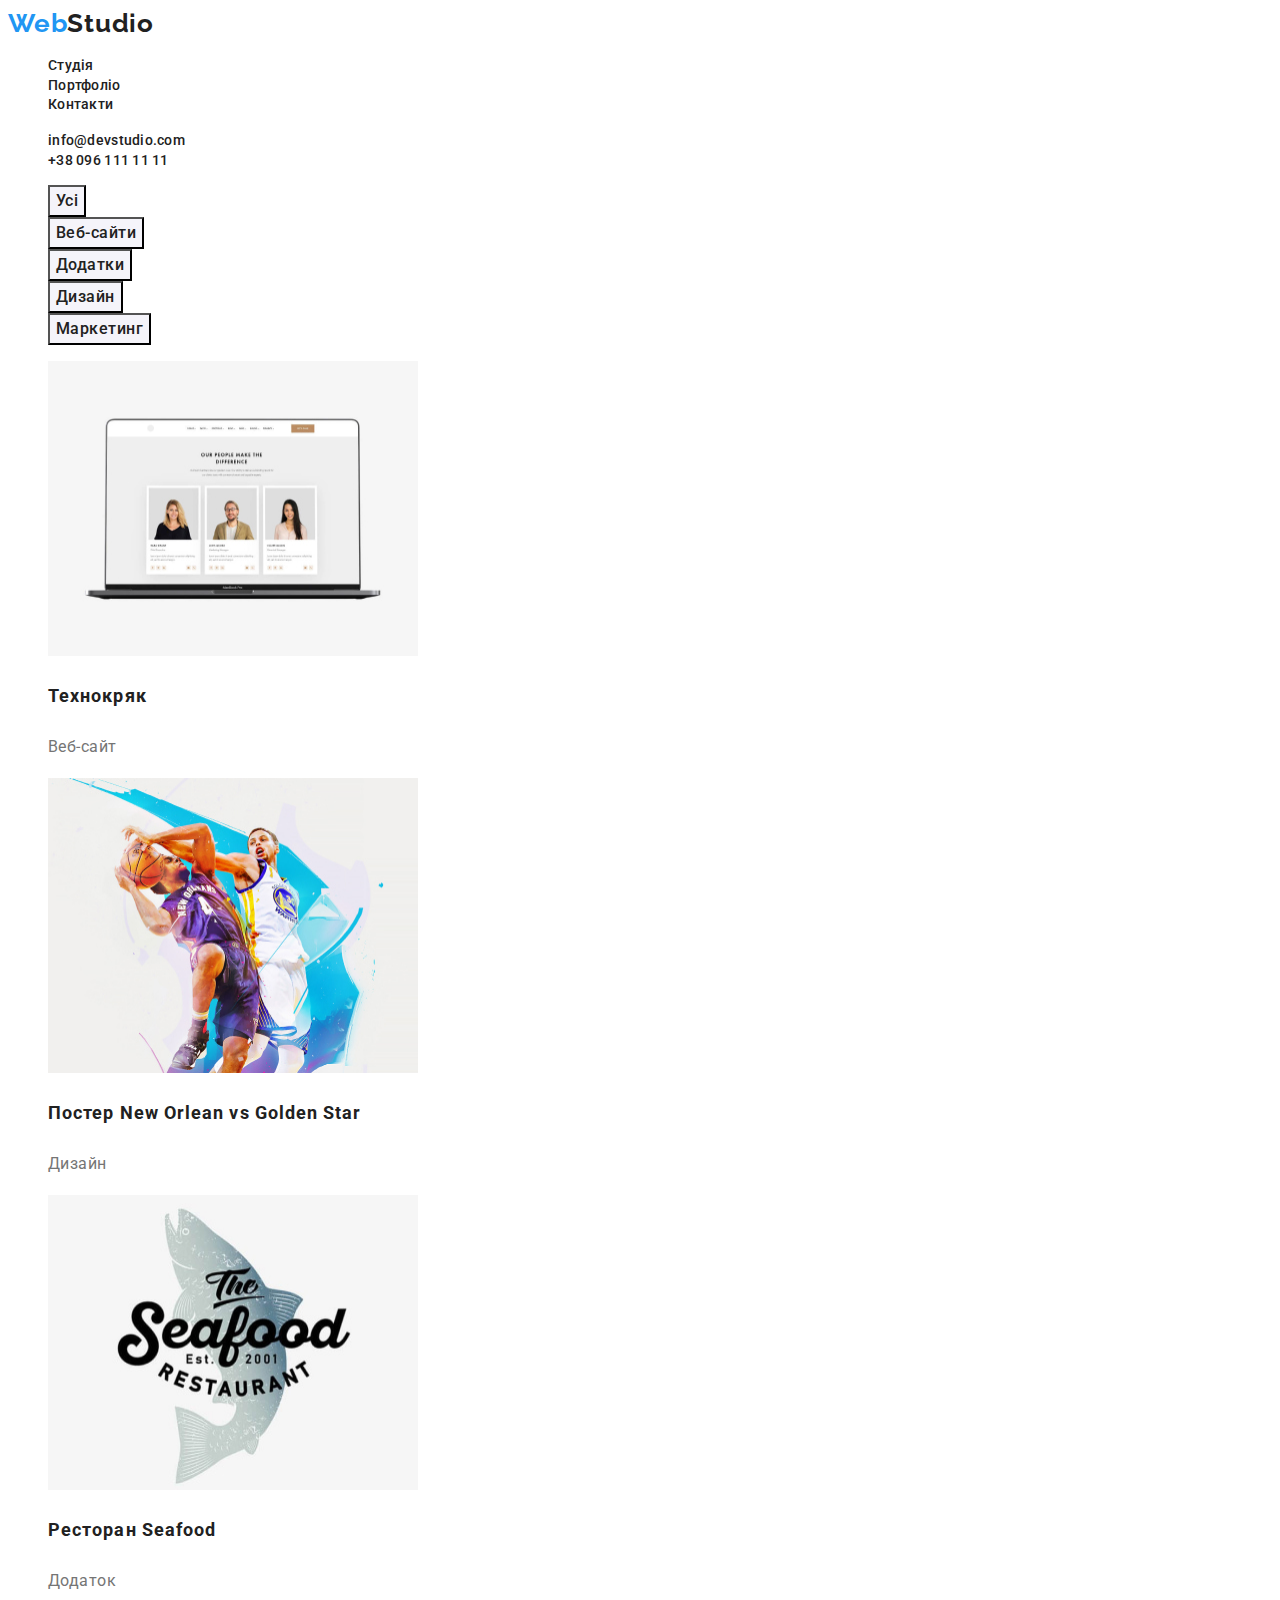
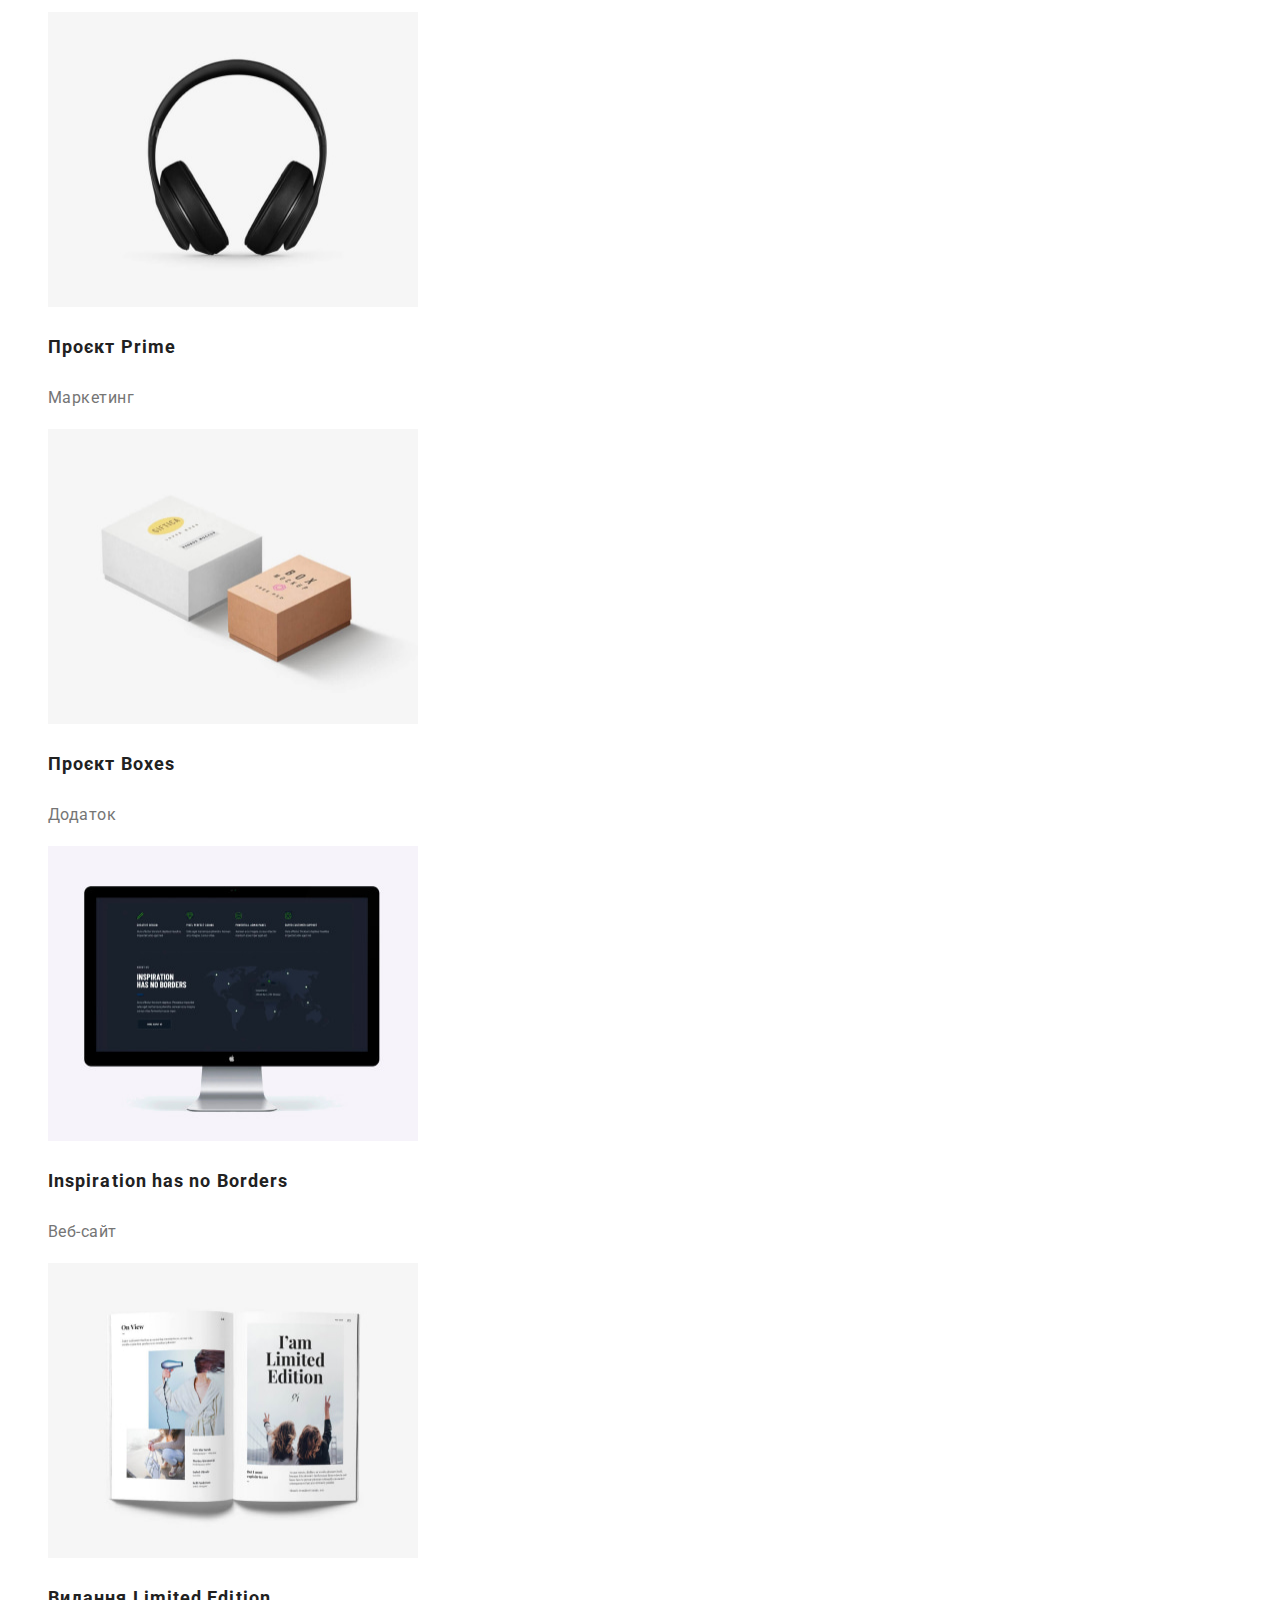
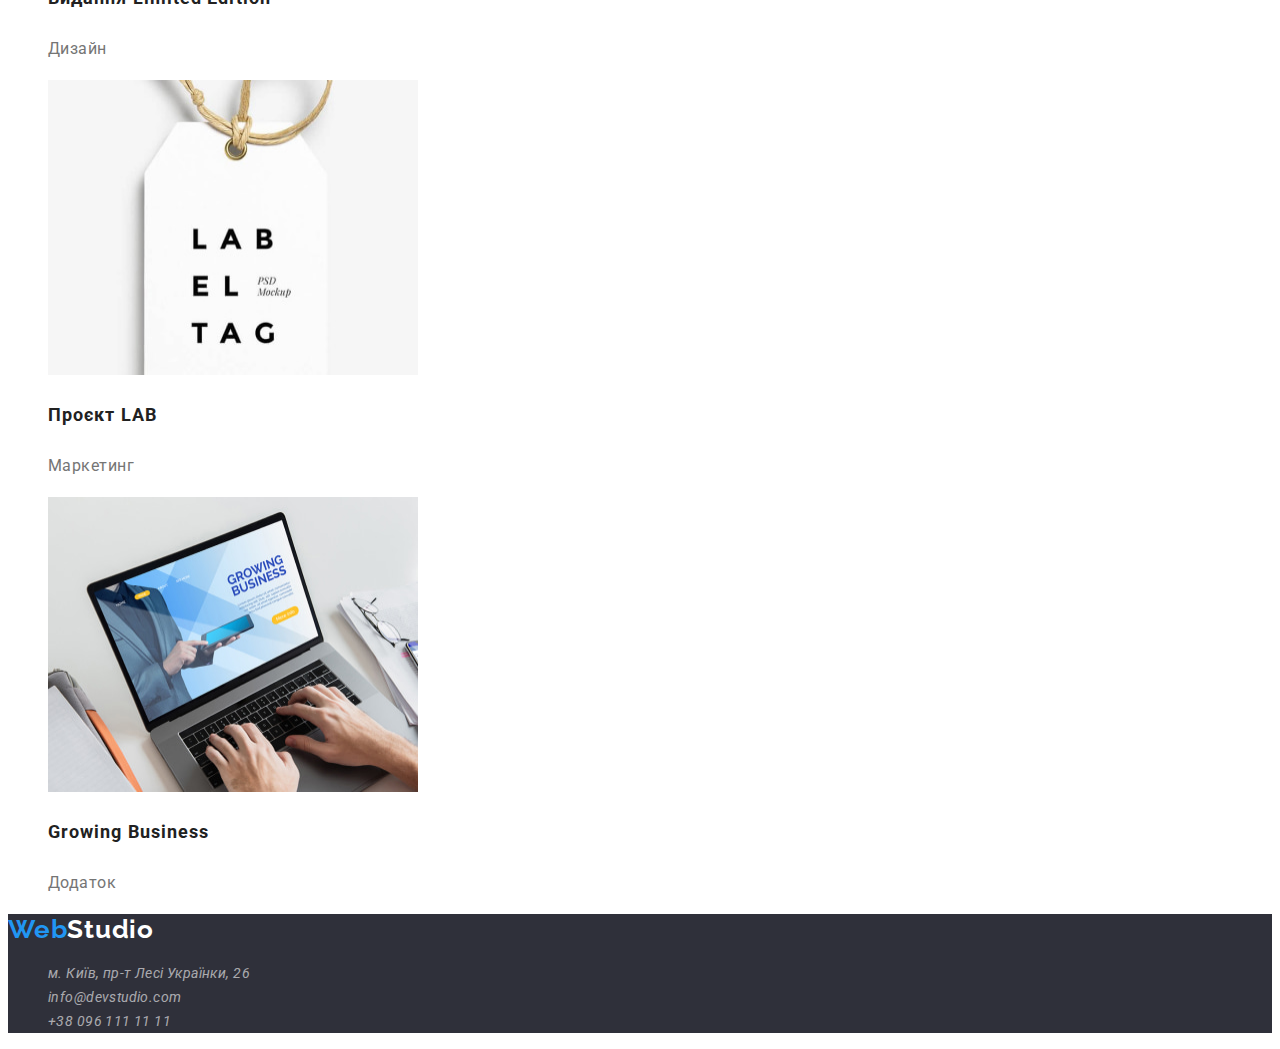
==== portfolio.html @ 1ae91c33 "Home work 2" ====
<!DOCTYPE html>
<html lang="uk">
<head>
    <meta charset="UTF-8"/>
    <meta http-equiv="X-UA-Compatible" content="IE=edge"/>
    <meta name="viewport" content="width=device-width, initial-scale=1.0"/>
    <title>Document</title>
    <link rel="preconnect" href="https://fonts.googleapis.com">
    <link rel="preconnect" href="https://fonts.gstatic.com" crossorigin>
    <link href="https://fonts.googleapis.com/css2?family=Raleway:wght@700&family=Roboto:wght@400;500;700;900&display=swap" rel="stylesheet">
    <link rel="stylesheet" href="./css/styles.css"/>
</head>
<body>
  <header class="header">
    <nav class="main-nav">
      <a class="body-logo" href="./index.html"> <span class="body-logo-web">Web</span>Studio</a>
      <ul class="list"> 
        <li class="list-item">
          <a class="link" href="./index.html">Студія</a>
        </li>
        <li class="list-item">
          <a class="link" href="./portfolio.html">Портфоліо</a>
        </li>
        <li class="list-item">
          <a class="link" href="">Контакти</a>
        </li>
      </ul>
    </nav>
    <ul class="list">
      <li class="list-item">
        <a class="mail" href="mailto:info@devstudio.com">info@devstudio.com</a>
      </li>
      <li class="list-item">
        <a class="tel" href="tel:+380961111111">+38 096 111 11 11</a>
      </li>
    </ul>
  </header>
      <main>
        <!--Filters-->
            <ul class="list">
                <li class="list-item">
                    <button class="btn" type="button">Усі</button>
                </li>
                <li class="list-item">
                    <button class="btn" type="button">Веб-сайти</button>
                </li>
                <li class="list-item">
                    <button class="btn" type="button">Додатки</button>
                </li>
                <li class="list-item">
                    <button class="btn" type="button">Дизайн</button>
                </li>
                <li class="list-item">
                    <button class="btn" type="button">Маркетинг</button>
                </li>
            </ul>
        <!--Projects sections-->
        <section class="section">
        <h2 class="visually-hidden">Projects</h2>
        <ul class="list">
<li class="list-item">
    <img src="./images/Projects/project-1.jpg" alt="Сайт Технокряк" class="img" height="295" width="370">
    <h3 class="projects-title">Технокряк</h3>
    <p class="projects-undertitle">Веб-сайт</p>
</li>
<li class="list-item">
    <img src="./images/Projects/project-2.jpg" alt="Постер New Orlean vs Golden Star" class="img" height="295" width="370">
    <h3 class="projects-title">Постер New Orlean vs Golden Star</h3>
    <p class="projects-undertitle">Дизайн</p>
</li>
<li class="list-item">
    <img src="./images/Projects/project-3.jpg" alt="Додаток Ресторан Seafood" class="img" height="295" width="370">
    <h3 class="projects-title">Ресторан Seafood</h3>
    <p class="projects-undertitle">Додаток</p>
</li>
<li class="list-item">
    <img src="./images/Projects/project-4.jpg" alt="Проєкт Prime" class="img" height="295" width="370">
    <h3 class="projects-title">Проєкт Prime</h3>
    <p class="projects-undertitle">Маркетинг</p>
</li>
<li class="list-item">
    <img src="./images/Projects/project-5.jpg" alt="Додаток проєкта Boxes" class="img" height="295" width="370">
    <h3 class="projects-title">Проєкт Boxes</h3>
    <p class="projects-undertitle">Додаток</p>
</li>
<li class="list-item">
    <img src="./images/Projects/project-6.jpg" alt="Веб-сайт Inspiration has no Borders" class="img" height="295" width="370">
    <h3 class="projects-title">Inspiration has no Borders</h3>
    <p class="projects-undertitle">Веб-сайт</p>
</li>
<li class="list-item">
    <img src="./images/Projects/project-7.jpg" alt="Дизайн Видання Limited Edition" class="img" height="295" width="370">
    <h3 class="projects-title">Видання Limited Edition</h3>
    <p class="projects-undertitle">Дизайн</p>
</li>
<li class="list-item">
    <img src="./images/Projects/project-8.jpg" alt="Проєкт LAB" class="img" height="295" width="370">
    <h3 class="projects-title">Проєкт LAB</h3>
    <p class="projects-undertitle">Маркетинг</p>
</li>
<li class="list-item">
    <img src="./images/Projects/project-9.jpg" alt="Додаток Growing Business" class="img" height="295" width="370">
    <h3 class="projects-title">Growing Business</h3>
    <p class="projects-undertitle">Додаток</p>
</li>
        </ul>
        </section>
      </main>
      <footer class="footer">
        <a class="footer-logo" href="./index.html"> <span class="logo-web">Web</span>Studio</a>
        <address>
        <ul class="footer-list">
          <li class="footer-list-item">
            <a class="link footer-link" href="https://goo.gl/maps/CPtrU1FHBa2aNyZL9" target="_blank" rel="noopener noreferrer">м. Київ, пр-т Лесі Українки, 26</a>
          </li>
          <li class="footer-list-item">
            <a class="link footer-link" href="mailto:info@devstudio.com">info@devstudio.com</a>
          </li>
          <li class="footer-list-item">
            <a class="link footer-link" href="tel:+380961111111">+38 096 111 11 11</a>
          </li>
        </ul>
      </address>
      </footer>
</body>
</html>
---- css/styles.css ----
:root{
    /*Text colors*/
    --main-txt-cl:#212121;
    --secondary-txt-cl: #757575;
    --light-txt-cl: #FFFFFF;
    --accent-txt-cl: #2196F3;
    /*Background colors*/
    --main-bg-cl:#ffffff;
    --accent-bg-cl:#2196F3;
    /*Fonts*/
    --main-font:"Roboto", sans-serif;
    --secondary-font: "Raleway", sans-serif;
}
body{
    color: var(--main-txt-cl);
    background-color: var(--main-bg-cl);
    font-family: var(--main-font);

}
.visually-hidden {
    position: absolute;
    width: 1px;
    height: 1px;
    margin: -1px;
    border: 0;
    padding: 0;
    white-space: nowrap;
    clip-path: inset(100%);
    clip: rect(0 0 0 0);
    overflow: hidden;
  }
.link,.body-logo, .footer-logo, .mail,.tel {
    text-decoration: none;
    color: currentColor;
}
.list {
    list-style: none;
}
/*Header*/
    .body-logo{
        font-family: var(--secondary-font);
        font-weight: 700;
        font-size: 26px;
        line-height: 31px;
        letter-spacing: 0.03em;
    }
    .body-logo-web{
        color: var(--accent-txt-cl);
}
    .header .link,
    .header .mail,
    .header .tel
{
        font-weight: 500;
        font-size: 14px;
        line-height: calc(16/12);
        letter-spacing: 0.02em;
        color: var(--main-txt-cl)
    }
    .header .link:hover,
    .header .link:focus,
    .mail:hover,
    .mail:focus,
    .tel:hover,
    .tel:focus
{
        font-weight: 500;
        color: var(--accent-txt-cl)}
        
    /*Main section*/
    .main-group{
        background-color: #2F303A;
    }
    .main-title {
        font-weight: 900;
        font-size: 44px;
        line-height: calc(60/44);
        text-transform: uppercase;
        color: var(--light-txt-cl);
        background-color: #2F303A;
    }
    
    .main-btn {
        font-family: inherit;
        color: #ffffff;
        background-color: transparent;
        cursor: pointer;
    }
    .main-btn:hover,
    .main-btn:focus {
        background-color: #2196F3;
    }
    /*Features section*/
    .features-list-item {
        font-weight: 700;
        font-size: 14px;
        line-height: calc(16/14);
        letter-spacing: 0.03em;
        text-transform: uppercase;
    }
    .features-description {
        text-transform: none;
        font-size: 14px;
        line-height: calc(24/14);
        letter-spacing: 0.03em;
        color: var(--secondary-txt-cl)
    }
    /*Чим ми займаємося business-section*/
    .business-section-description{
        font-weight: 700;
        font-size: 36px;
        line-height: calc(42/36);
        text-align: center;
        letter-spacing: 0.03em;
    }
    /*Наша команда team section*/
    .team-section-title{
        font-weight: 500;
        font-size: 16px;
        line-height: calc(19/16);
        text-align: center;
        letter-spacing: 0.03em;  
    }
    .team-section-undertitle {
        font-size: 16px;
        line-height: calc(19/16);
        text-align: center;
        letter-spacing: 0.03em;
        color: var(--secondary-txt-cl)
    }
    /*Footer*/
    .footer{
        background-color: #2F303A;
    }
    .footer-logo{
        font-family:var(--secondary-font);
        font-weight: 700;
        font-size: 26px;
        line-height: 31px;
        letter-spacing: 0.03em;
        color: #FFFFFF;
    }
    .logo-web{
        color: var(--accent-txt-cl);
    }
    .footer-list{
        list-style: none;
    }
    .footer-link{
        font-size: 14px;
        line-height: calc(24/14);
        letter-spacing: 0.03em;
        color: rgba(255, 255, 255, 0.6);
    }
    .footer-link:hover,
    .footer-link:focus{
        color: var(--light-txt-cl);
    }

    .btn{
        font-family: inherit;
        background-color: #F5F4FA;
        cursor: pointer;
        font-weight: 500;
        font-size: 16px;
        line-height: calc(26/16);
        text-align: center;
        letter-spacing: 0.03em;
        color: var(--main-txt-cl);
    }
    .btn:hover,
    .btn:focus{
        color: var(--light-txt-cl);
        background-color: var(--accent-bg-cl);
    }
    
    /*Projects sections*/
    .projects-title {
        font-weight: 700;
        font-size: 18px;
        line-height: calc(36/18);
        letter-spacing: 0.06em;
        color: var(--main-txt-cl)
    }
    .projects-undertitle {
        font-size: 16px;
        line-height: calc(30/16);
        letter-spacing: 0.03em;
        color: var(--secondary-txt-cl);
    }
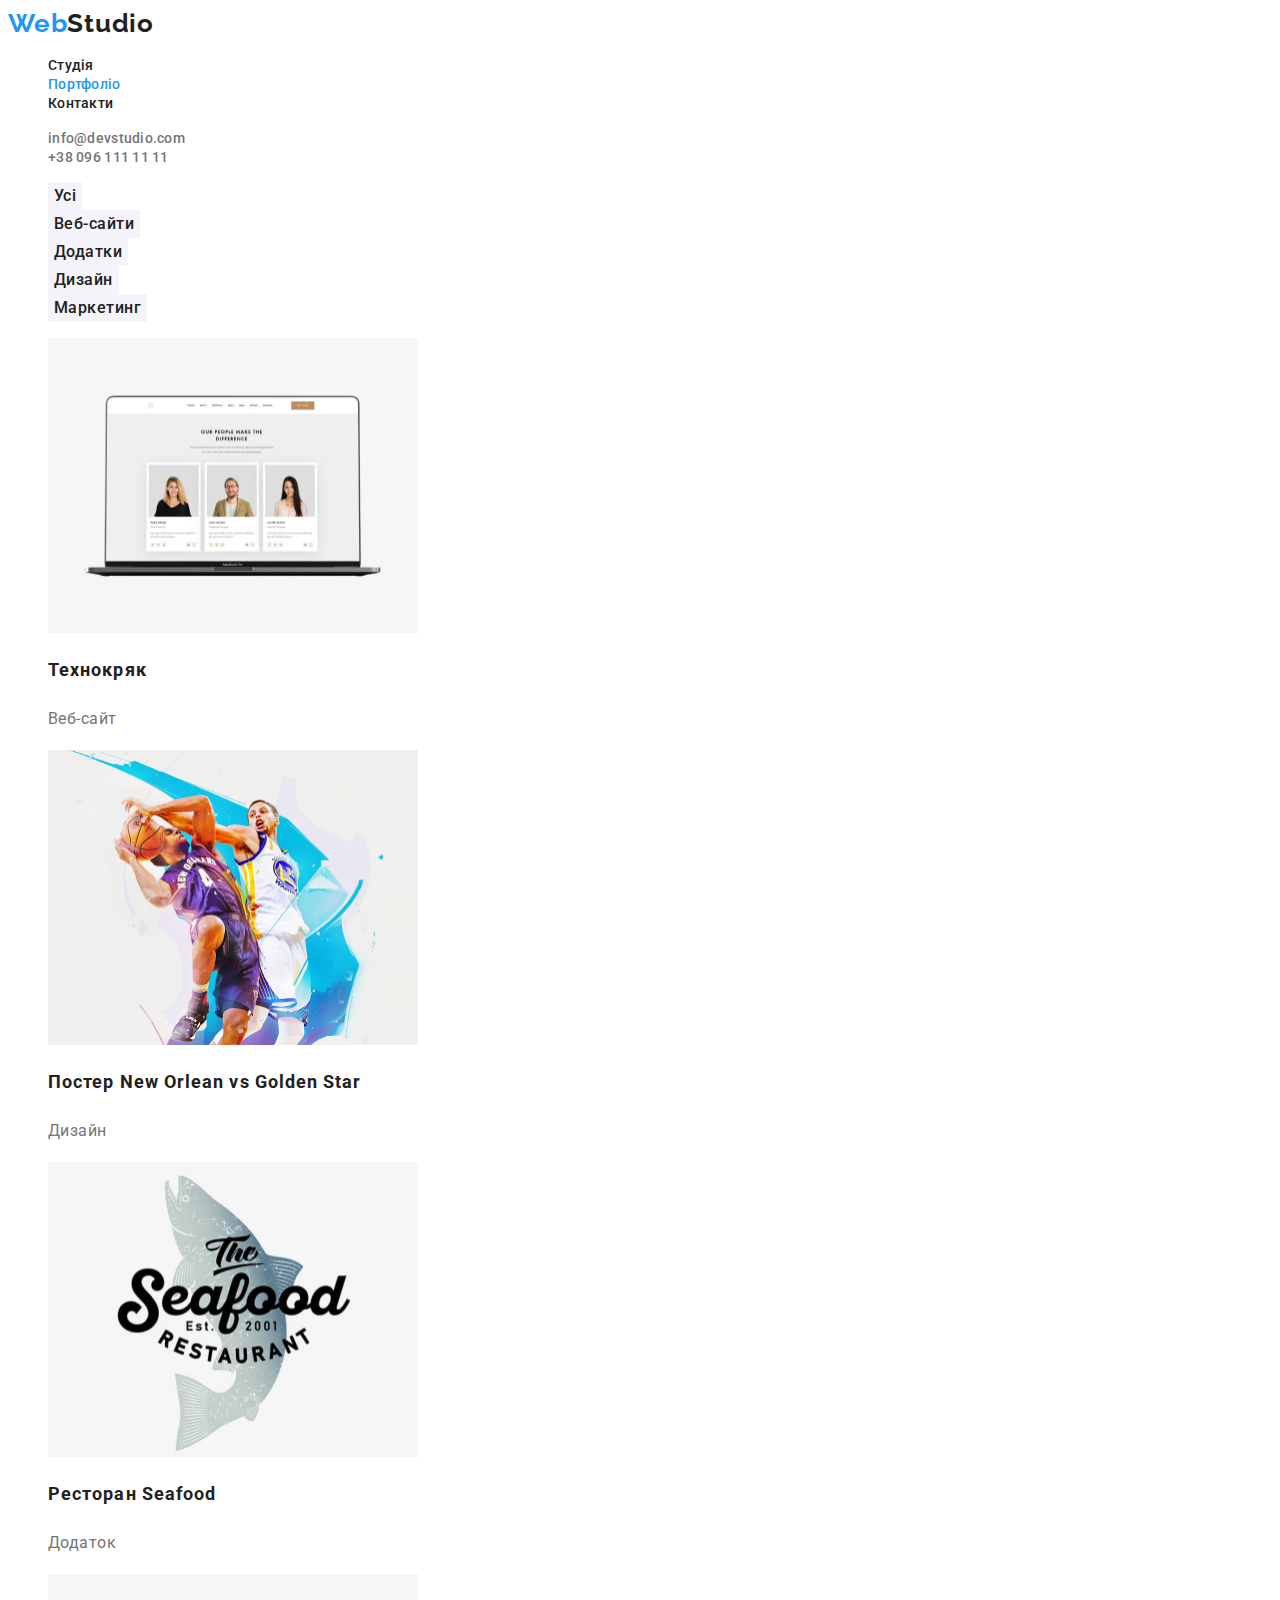
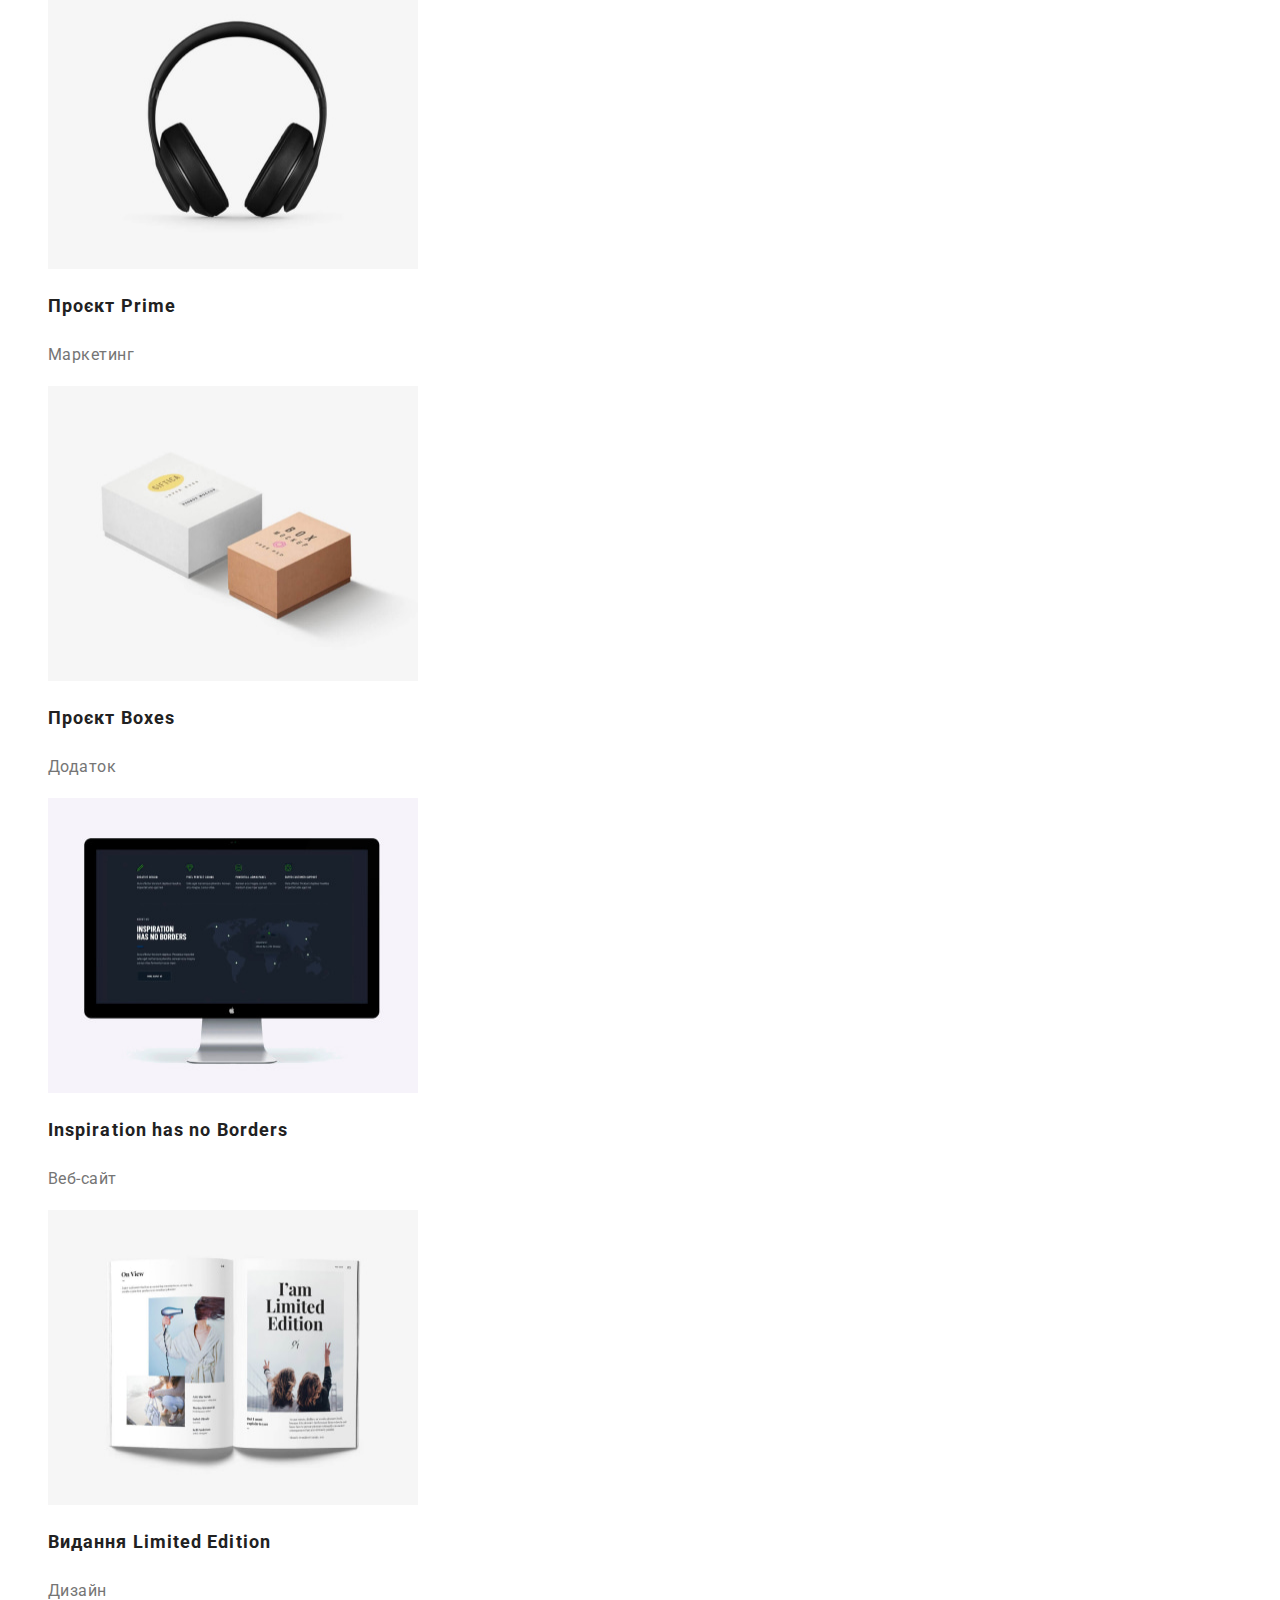
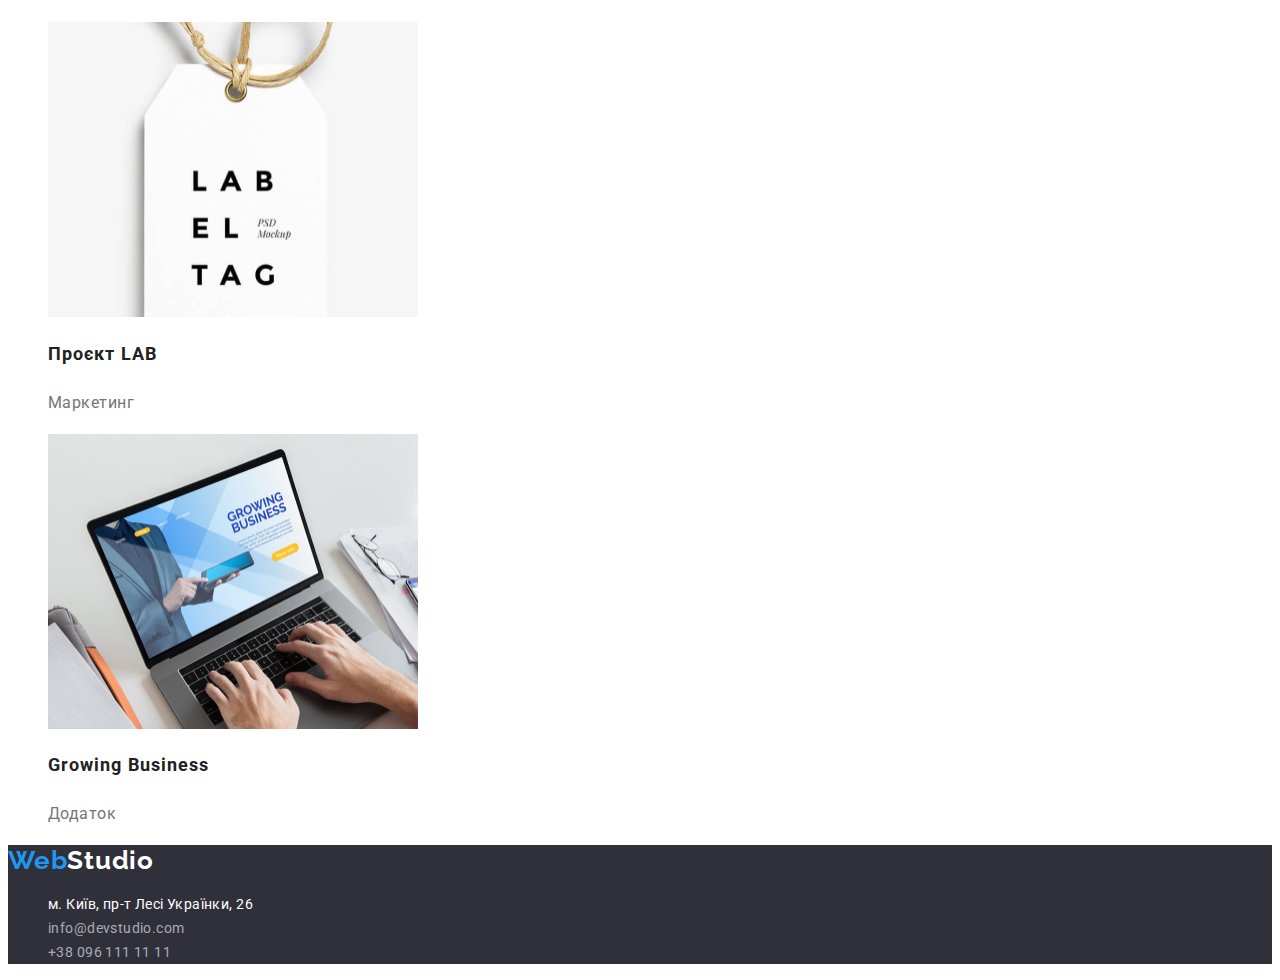
==== commit 507f5b6e: "home work 2 update" ====
--- a/portfolio.html
+++ b/portfolio.html
@@ -19,7 +19,7 @@
           <a class="link" href="./index.html">Студія</a>
         </li>
         <li class="list-item">
-          <a class="link" href="./portfolio.html">Портфоліо</a>
+          <a class="current" href="./portfolio.html">Портфоліо</a>
         </li>
         <li class="list-item">
           <a class="link" href="">Контакти</a>
@@ -36,72 +36,90 @@
     </ul>
   </header>
       <main>
-        <!--Filters-->
-            <ul class="list">
-                <li class="list-item">
-                    <button class="btn" type="button">Усі</button>
-                </li>
-                <li class="list-item">
-                    <button class="btn" type="button">Веб-сайти</button>
-                </li>
-                <li class="list-item">
-                    <button class="btn" type="button">Додатки</button>
-                </li>
-                <li class="list-item">
-                    <button class="btn" type="button">Дизайн</button>
-                </li>
-                <li class="list-item">
-                    <button class="btn" type="button">Маркетинг</button>
-                </li>
-            </ul>
         <!--Projects sections-->
         <section class="section">
-        <h2 class="visually-hidden">Projects</h2>
+        <h1 class="visually-hidden">Projects</h1>
+        <!--Filters-->
+        <ul class="list">
+          <li class="list-item">
+              <button class="btn" type="button">Усі</button>
+          </li>
+          <li class="list-item">
+              <button class="btn" type="button">Веб-сайти</button>
+          </li>
+          <li class="list-item">
+              <button class="btn" type="button">Додатки</button>
+          </li>
+          <li class="list-item">
+              <button class="btn" type="button">Дизайн</button>
+          </li>
+          <li class="list-item">
+              <button class="btn" type="button">Маркетинг</button>
+          </li>
+      </ul> 
         <ul class="list">
 <li class="list-item">
+  <a class="projects-class" href="">
     <img src="./images/Projects/project-1.jpg" alt="Сайт Технокряк" class="img" height="295" width="370">
-    <h3 class="projects-title">Технокряк</h3>
+    <h2 class="projects-title">Технокряк</h2>
     <p class="projects-undertitle">Веб-сайт</p>
+   </a>
 </li>
 <li class="list-item">
+  <a class="projects-class" href="">
     <img src="./images/Projects/project-2.jpg" alt="Постер New Orlean vs Golden Star" class="img" height="295" width="370">
-    <h3 class="projects-title">Постер New Orlean vs Golden Star</h3>
+    <h2 class="projects-title">Постер New Orlean vs Golden Star</h2>
     <p class="projects-undertitle">Дизайн</p>
+  </a>
 </li>
 <li class="list-item">
+  <a class="projects-class" href="">
     <img src="./images/Projects/project-3.jpg" alt="Додаток Ресторан Seafood" class="img" height="295" width="370">
-    <h3 class="projects-title">Ресторан Seafood</h3>
+    <h2 class="projects-title">Ресторан Seafood</h2>
     <p class="projects-undertitle">Додаток</p>
+  </a>
 </li>
 <li class="list-item">
+  <a class="projects-class" href="">
     <img src="./images/Projects/project-4.jpg" alt="Проєкт Prime" class="img" height="295" width="370">
-    <h3 class="projects-title">Проєкт Prime</h3>
+    <h2 class="projects-title">Проєкт Prime</h2>
     <p class="projects-undertitle">Маркетинг</p>
+  </a>
 </li>
 <li class="list-item">
+  <a class="projects-class" href="">
     <img src="./images/Projects/project-5.jpg" alt="Додаток проєкта Boxes" class="img" height="295" width="370">
-    <h3 class="projects-title">Проєкт Boxes</h3>
+    <h2 class="projects-title">Проєкт Boxes</h2>
     <p class="projects-undertitle">Додаток</p>
+  </a>
 </li>
 <li class="list-item">
+  <a class="projects-class" href="">
     <img src="./images/Projects/project-6.jpg" alt="Веб-сайт Inspiration has no Borders" class="img" height="295" width="370">
-    <h3 class="projects-title">Inspiration has no Borders</h3>
+    <h2 class="projects-title">Inspiration has no Borders</h2>
     <p class="projects-undertitle">Веб-сайт</p>
+  </a>
 </li>
 <li class="list-item">
+  <a class="projects-class" href="">
     <img src="./images/Projects/project-7.jpg" alt="Дизайн Видання Limited Edition" class="img" height="295" width="370">
-    <h3 class="projects-title">Видання Limited Edition</h3>
+    <h2 class="projects-title">Видання Limited Edition</h2>
     <p class="projects-undertitle">Дизайн</p>
+  </a>
 </li>
 <li class="list-item">
+  <a class="projects-class" href="">
     <img src="./images/Projects/project-8.jpg" alt="Проєкт LAB" class="img" height="295" width="370">
-    <h3 class="projects-title">Проєкт LAB</h3>
+    <h2 class="projects-title">Проєкт LAB</h2>
     <p class="projects-undertitle">Маркетинг</p>
+  </a>
 </li>
 <li class="list-item">
+  <a class="projects-class" href="">
     <img src="./images/Projects/project-9.jpg" alt="Додаток Growing Business" class="img" height="295" width="370">
-    <h3 class="projects-title">Growing Business</h3>
+    <h2 class="projects-title">Growing Business</h2>
     <p class="projects-undertitle">Додаток</p>
+  </a>
 </li>
         </ul>
         </section>
@@ -111,7 +129,7 @@
         <address>
         <ul class="footer-list">
           <li class="footer-list-item">
-            <a class="link footer-link" href="https://goo.gl/maps/CPtrU1FHBa2aNyZL9" target="_blank" rel="noopener noreferrer">м. Київ, пр-т Лесі Українки, 26</a>
+            <a class="link footer-link" href="https://goo.gl/maps/CPtrU1FHBa2aNyZL9" target="_blank" rel="noopener noreferrer"><span class="footor-adress">м. Київ, пр-т Лесі Українки, 26</span></a>
           </li>
           <li class="footer-list-item">
             <a class="link footer-link" href="mailto:info@devstudio.com">info@devstudio.com</a>
--- a/css/styles.css
+++ b/css/styles.css
@@ -29,7 +29,7 @@
     clip: rect(0 0 0 0);
     overflow: hidden;
   }
-.link,.body-logo, .footer-logo, .mail,.tel {
+.link,.body-logo, .footer-logo, .mail,.tel,.current {
     text-decoration: none;
     color: currentColor;
 }
@@ -41,21 +41,29 @@
         font-family: var(--secondary-font);
         font-weight: 700;
         font-size: 26px;
-        line-height: 31px;
+        line-height: calc(31/26);
         letter-spacing: 0.03em;
     }
     .body-logo-web{
         color: var(--accent-txt-cl);
-}
-    .header .link,
+        
+}
+    .header .link
+{
+        font-weight: 500;
+        font-size: 14px;
+        line-height: calc(16/14);
+        letter-spacing: 0.02em;
+        color: var(--main-txt-cl)
+    }
     .header .mail,
     .header .tel
 {
         font-weight: 500;
         font-size: 14px;
-        line-height: calc(16/12);
+        line-height: calc(16/14);
         letter-spacing: 0.02em;
-        color: var(--main-txt-cl)
+        color: var(--secondary-txt-cl)
     }
     .header .link:hover,
     .header .link:focus,
@@ -66,6 +74,14 @@
 {
         font-weight: 500;
         color: var(--accent-txt-cl)}
+        .current{
+            font-weight: 500;
+        font-size: 14px;
+        line-height: calc(16/14);
+        letter-spacing: 0.02em;
+        color: var(--accent-txt-cl);
+    
+        }
         
     /*Main section*/
     .main-group{
@@ -79,16 +95,21 @@
         color: var(--light-txt-cl);
         background-color: #2F303A;
     }
-    
     .main-btn {
-        font-family: inherit;
-        color: #ffffff;
-        background-color: transparent;
+        font-weight: 700;
+        font-size: 16px;
+        line-height: calc(30/16);
+        display: flex;
+        align-items: center;
+        text-align: center;
+        letter-spacing: 0.06em;
+        color: var(--light-txt-cl);
+        background-color: var(--accent-bg-cl);
         cursor: pointer;
     }
     .main-btn:hover,
     .main-btn:focus {
-        background-color: #2196F3;
+        background-color: #188ce8;
     }
     /*Features section*/
     .features-list-item {
@@ -98,7 +119,16 @@
         letter-spacing: 0.03em;
         text-transform: uppercase;
     }
+    .features-title{
+        font-weight: 700;
+        font-size: 14px;
+        line-height: calc(16/14);
+        letter-spacing: 0.03em;
+        text-transform: uppercase;
+        color: var(--main-txt-cl);
+    }
     .features-description {
+        font-weight: 400;
         text-transform: none;
         font-size: 14px;
         line-height: calc(24/14);
@@ -106,12 +136,13 @@
         color: var(--secondary-txt-cl)
     }
     /*Чим ми займаємося business-section*/
-    .business-section-description{
+    .title-description {
         font-weight: 700;
         font-size: 36px;
         line-height: calc(42/36);
         text-align: center;
         letter-spacing: 0.03em;
+        color: var(--main-txt-cl);
     }
     /*Наша команда team section*/
     .team-section-title{
@@ -147,16 +178,32 @@
         list-style: none;
     }
     .footer-link{
+        text-decoration: none;
         font-size: 14px;
         line-height: calc(24/14);
         letter-spacing: 0.03em;
         color: rgba(255, 255, 255, 0.6);
     }
+    .footor-adress:focus
+    {
+        color:var(--accent-txt-cl);
+    }
+    .footor-adress:hover
+    {
+        color: var(--accent-txt-cl);
+    }
     .footer-link:hover,
-    .footer-link:focus{
-        color: var(--light-txt-cl);
-    }
-
+    .footer-link:focus
+     {
+        color: var(--accent-txt-cl);
+    }
+    
+    address{
+    font-style: normal;
+}
+    .footor-adress{
+        color: var(--light-txt-cl);
+    }
     .btn{
         font-family: inherit;
         background-color: #F5F4FA;
@@ -167,6 +214,7 @@
         text-align: center;
         letter-spacing: 0.03em;
         color: var(--main-txt-cl);
+        border: none;
     }
     .btn:hover,
     .btn:focus{
@@ -175,12 +223,15 @@
     }
     
     /*Projects sections*/
+    .projects-class {
+        text-decoration: none;
+    }
     .projects-title {
         font-weight: 700;
         font-size: 18px;
         line-height: calc(36/18);
         letter-spacing: 0.06em;
-        color: var(--main-txt-cl)
+        color: var(--main-txt-cl);
     }
     .projects-undertitle {
         font-size: 16px;
